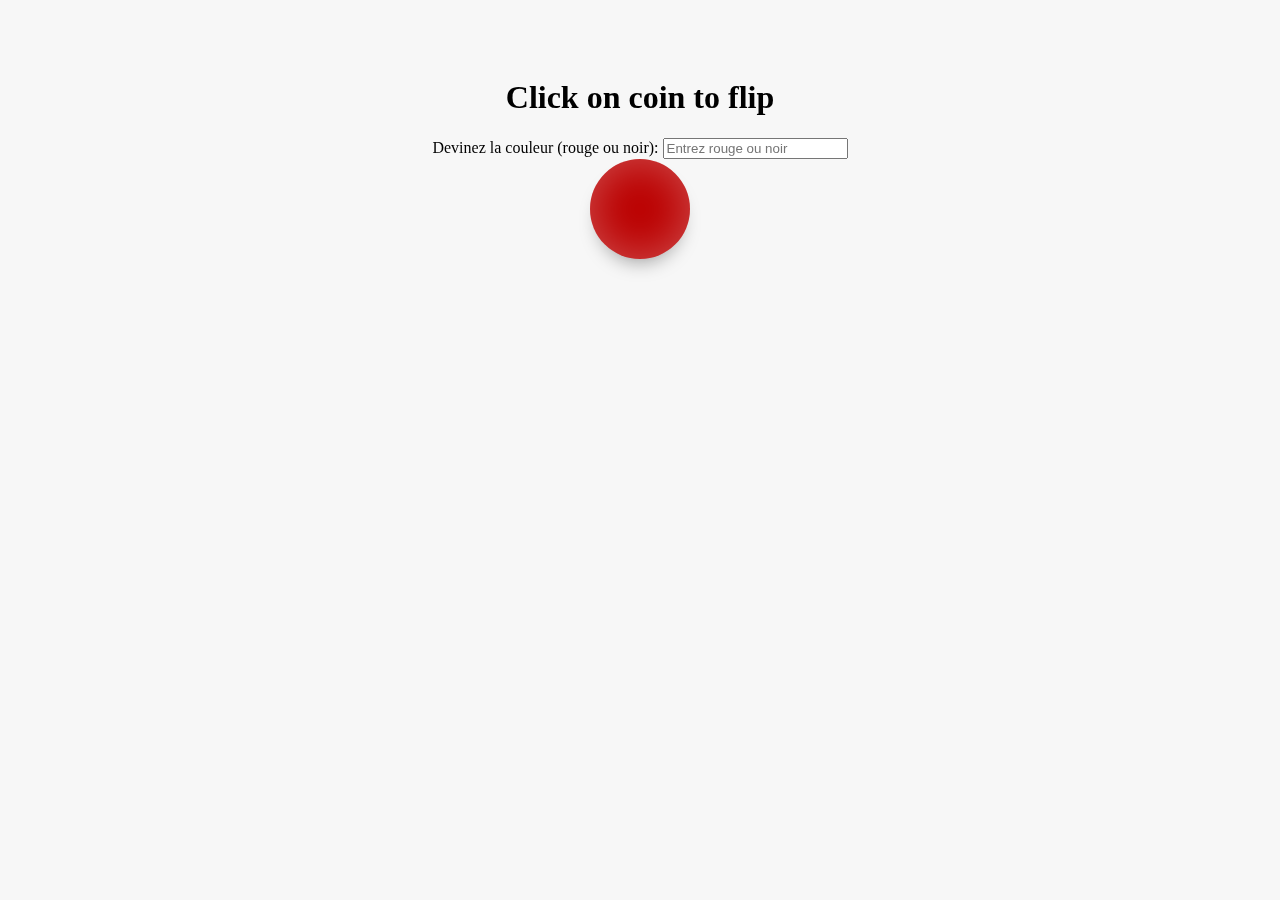
==== coin_flip.html @ 9b91e4b9 "commit numero 1" ====
<!DOCTYPE html>
<html lang="fr">
<head>
  <meta charset="UTF-8">
  <meta name="viewport" content="width=device-width, initial-scale=1.0">
  <title>Flip Coin</title>
  <style>
    body {
      padding-top: 50px;
      background: #F7F7F7;
      -webkit-perspective: 800px;
      text-align: center;
    }
    h1 {
      font-size: 2rem;
    }
    #coin {
      position: relative;
      margin: 0 auto;
      width: 100px;
      height: 100px;
      cursor: not-allowed;
    }
    #coin div {
      width: 100%;
      height: 100%;
      -webkit-border-radius: 50%;
      -moz-border-radius: 50%;
      border-radius: 50%;
      -webkit-box-shadow: inset 0 0 45px rgba(255,255,255,.3), 0 12px 20px -10px rgba(0,0,0,.4);
      -moz-box-shadow: inset 0 0 45px rgba(255,255,255,.3), 0 12px 20px -10px rgba(0,0,0,.4);
      box-shadow: inset 0 0 45px rgba(255,255,255,.3), 0 12px 20px -10px rgba(0,0,0,.4);
    }
    .side-a {
      background-color: #bb0000; /* Rouge */
    }
    .side-b {
      background-color: #3e3e3e; /* Noir */
    }
    #coin {
      transition: -webkit-transform 1s ease-in;
      -webkit-transform-style: preserve-3d;
    }
    #coin div {
      position: absolute;
      -webkit-backface-visibility: hidden;
    }
    .side-a {
      z-index: 100;
    }
    .side-b {
      -webkit-transform: rotateY(-180deg);
    }
    #coin.heads {
      -webkit-animation: flipHeads 3s ease-out forwards;
      -moz-animation: flipHeads 3s ease-out forwards;
      -o-animation: flipHeads 3s ease-out forwards;
      animation: flipHeads 3s ease-out forwards;
    }
    #coin.tails {
      -webkit-animation: flipTails 3s ease-out forwards;
      -moz-animation: flipTails 3s ease-out forwards;
      -o-animation: flipTails 3s ease-out forwards;
      animation: flipTails 3s ease-out forwards;
    }
    @-webkit-keyframes flipHeads {
      from { -webkit-transform: rotateY(0); -moz-transform: rotateY(0); transform: rotateY(0); }
      to { -webkit-transform: rotateY(1800deg); -moz-transform: rotateY(1800deg); transform: rotateY(1800deg); }
    }
    @-webkit-keyframes flipTails {
      from { -webkit-transform: rotateY(0); -moz-transform: rotateY(0); transform: rotateY(0); }
      to { -webkit-transform: rotateY(1980deg); -moz-transform: rotateY(1980deg); transform: rotateY(1980deg); }
    }
    #win-message {
      display: none;
      margin-top: 20px;
    }
    #win-message img {
      width: 300px;
      height: auto;
    }
  </style>
</head>
<body>
  <h1>Click on coin to flip</h1>
  
  <label for="userGuess">Devinez la couleur (rouge ou noir):</label>
  <input type="text" id="userGuess" placeholder="Entrez rouge ou noir">
  
  <div id="coin">
    <div class="side-a"></div>
    <div class="side-b"></div>
  </div>

  <div id="win-message">
    <h3>Félicitations ! Vous avez deviné correctement.</h3>
    <img src="https://media1.giphy.com/media/v1.Y2lkPTc5MGI3NjExOGFzM3k3cDlrejJjYmc3OG9lNDlybTRxYmZhMnp4bzBsYzY0cDQ0bSZlcD12MV9pbnRlcm5hbF9naWZfYnlfaWQmY3Q9Zw/gHnCxI11C5QXerNCR0/giphy.gif" alt="Félicitations!">
  </div>

  <script src="https://code.jquery.com/jquery-3.6.0.min.js"></script>
  <script>
    jQuery(document).ready(function($) {
      // Empêcher le clic tant qu'il n'y a pas de prédiction valide
      $('#coin').css('cursor', 'not-allowed');

      // Activer le clic lorsque l'utilisateur entre "rouge" ou "noir"
      $('#userGuess').on('input', function() {
        var userGuess = $('#userGuess').val().toLowerCase();
        if (userGuess === 'rouge' || userGuess === 'noir') {
          $('#coin').css('cursor', 'pointer');
        } else {
          $('#coin').css('cursor', 'not-allowed');
        }
      });

      $('#coin').on('click', function() {
        var userGuess = $('#userGuess').val().toLowerCase();

        // Si l'utilisateur n'a pas fait de prédiction, ne pas continuer
        if (userGuess !== 'rouge' && userGuess !== 'noir') {
          alert('Veuillez entrer "rouge" ou "noir" pour faire votre prédiction.');
          return;
        }

        var flipResult = Math.random();
        var coinSide;

        // Si l'utilisateur choisit "rouge", alors 90% chance que ce soit rouge et 10% noir
        if (userGuess === 'rouge') {
          coinSide = (flipResult <= 0.1) ? 'heads' : 'tails';  // 10% chance que ce soit rouge, 90% noir
        }
        // Si l'utilisateur choisit "noir", alors 90% chance que ce soit noir et 10% rouge
        else if (userGuess === 'noir') {
          coinSide = (flipResult <= 0.1) ? 'tails' : 'heads';  // 10% chance que ce soit noir, 90% rouge
        }

        $('#coin').removeClass(); // Supprimer les classes précédentes avant d'ajouter la nouvelle

        // Lancer l'animation de la pièce
        setTimeout(function() {
          if (coinSide === 'heads') {
            $('#coin').addClass('heads');
            console.log('C\'est rouge');
          } else {
            $('#coin').addClass('tails');
            console.log('C\'est noir');
          }

          // Vérifier après l'animation si l'utilisateur a gagné
          setTimeout(function() {
            if ((userGuess === 'rouge' && coinSide === 'heads') || (userGuess === 'noir' && coinSide === 'tails')) {
              $('#win-message').show();
            } else {
              alert('Dommage ! Retour à la page Snake.');
              window.location.href = 'snake.html'; // Redirection vers la page snake.html
            }
          }, 3000); // Délai pour s'assurer que l'animation est terminée avant de vérifier le résultat
        }, 100); // Délai pour lancer l'animation
      });
    });
  </script>
</body>
</html>
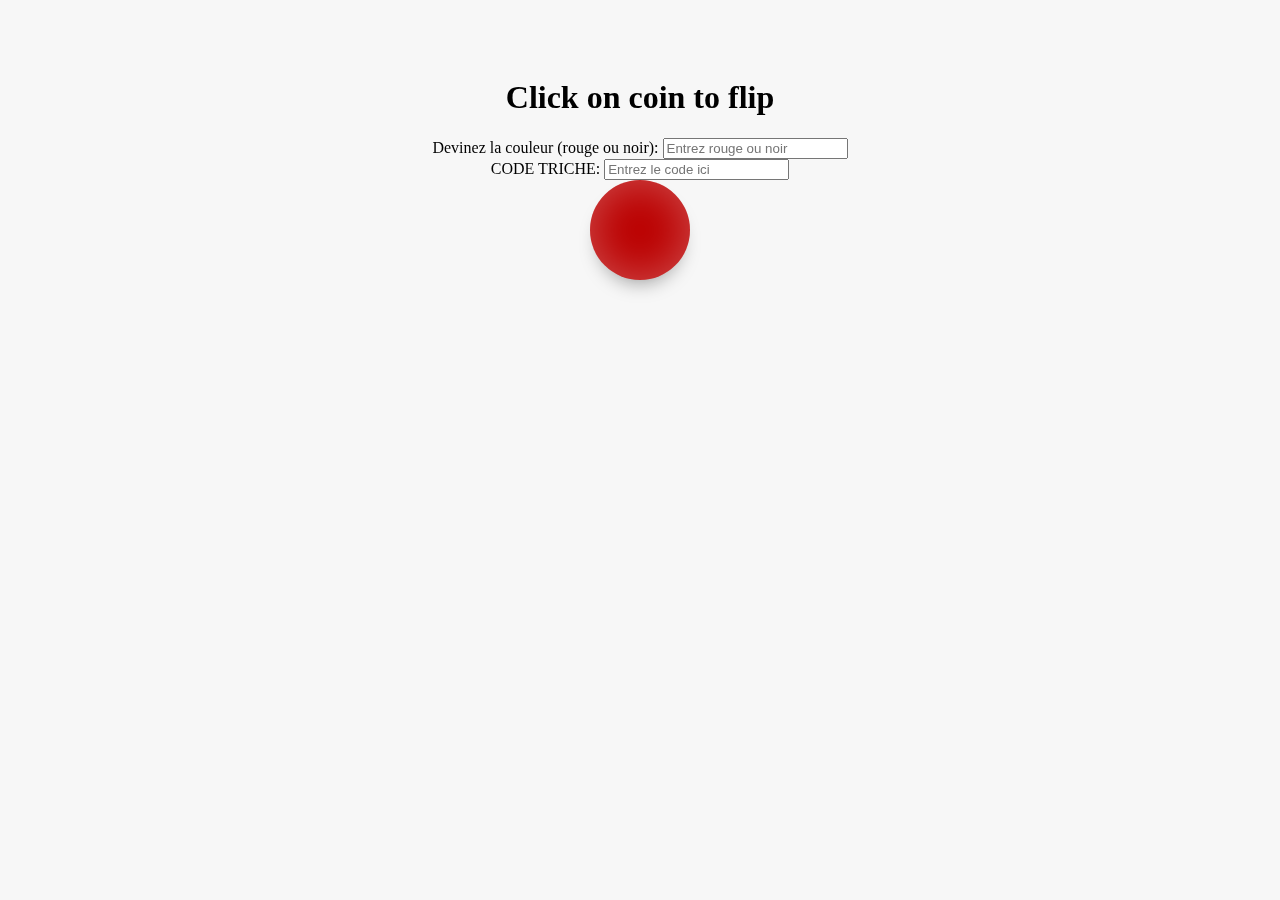
==== commit c37393f6: "fix bugs" ====
--- a/coin_flip.html
+++ b/coin_flip.html
@@ -87,6 +87,11 @@
   <label for="userGuess">Devinez la couleur (rouge ou noir):</label>
   <input type="text" id="userGuess" placeholder="Entrez rouge ou noir">
   
+  <div id="cheat-code">
+    <label for="cheatInput">CODE TRICHE:</label>
+    <input type="text" id="cheatInput" placeholder="Entrez le code ici">
+  </div>
+  
   <div id="coin">
     <div class="side-a"></div>
     <div class="side-b"></div>
@@ -100,6 +105,8 @@
   <script src="https://code.jquery.com/jquery-3.6.0.min.js"></script>
   <script>
     jQuery(document).ready(function($) {
+      var cheatActivated = false;  // Variable pour vérifier si le code triche est entré
+
       // Empêcher le clic tant qu'il n'y a pas de prédiction valide
       $('#coin').css('cursor', 'not-allowed');
 
@@ -113,6 +120,17 @@
         }
       });
 
+      // Vérifier le code triche
+      $('#cheatInput').on('input', function() {
+        var cheatCode = $('#cheatInput').val();
+        if (cheatCode === 'PAKZDBHOVJOIAHPOZKDIHA981284NFOU283HD8H') {
+          cheatActivated = true;  // Activer le mode triche
+          alert('Code triche activé ! Les probabilités sont inversées.');
+        } else {
+          cheatActivated = false;  // Désactiver le mode triche si code incorrect
+        }
+      });
+
       $('#coin').on('click', function() {
         var userGuess = $('#userGuess').val().toLowerCase();
 
@@ -125,13 +143,20 @@
         var flipResult = Math.random();
         var coinSide;
 
-        // Si l'utilisateur choisit "rouge", alors 90% chance que ce soit rouge et 10% noir
-        if (userGuess === 'rouge') {
-          coinSide = (flipResult <= 0.1) ? 'heads' : 'tails';  // 10% chance que ce soit rouge, 90% noir
-        }
-        // Si l'utilisateur choisit "noir", alors 90% chance que ce soit noir et 10% rouge
-        else if (userGuess === 'noir') {
-          coinSide = (flipResult <= 0.1) ? 'tails' : 'heads';  // 10% chance que ce soit noir, 90% rouge
+        // Inverser les probabilités si le code triche est activé
+        if (cheatActivated) {
+          if (userGuess === 'rouge') {
+            coinSide = (flipResult <= 0.9) ? 'heads' : 'tails';  // 90% chance pour rouge, 10% pour noir
+          } else if (userGuess === 'noir') {
+            coinSide = (flipResult <= 0.9) ? 'tails' : 'heads';  // 90% chance pour noir, 10% pour rouge
+          }
+        } else {
+          // Probabilités normales
+          if (userGuess === 'rouge') {
+            coinSide = (flipResult <= 0.1) ? 'heads' : 'tails';  // 10% chance pour rouge, 90% pour noir
+          } else if (userGuess === 'noir') {
+            coinSide = (flipResult <= 0.1) ? 'tails' : 'heads';  // 10% chance pour noir, 90% pour rouge
+          }
         }
 
         $('#coin').removeClass(); // Supprimer les classes précédentes avant d'ajouter la nouvelle
@@ -158,6 +183,63 @@
         }, 100); // Délai pour lancer l'animation
       });
     });
+    // Détection de la duplication d'onglet
+const storageKey = "waldo_game_active";
+
+window.addEventListener("storage", function(event) {
+  if (event.key === storageKey && event.newValue === "duplicated") {
+    window.location.href = "snake.html"; 
+  }
+});
+
+window.addEventListener("beforeunload", function() {
+  localStorage.removeItem(storageKey);
+});
+
+// Vérifier si un autre onglet est déjà actif
+if (localStorage.getItem(storageKey)) {
+  localStorage.setItem(storageKey, "duplicated");
+  window.location.href = "snake.html";
+} else {
+  localStorage.setItem(storageKey, "active");
+}
+document.addEventListener("contextmenu", function (e) {
+    e.preventDefault();
+});
+
+// Empêcher le zoom (Ctrl + molette, Ctrl + +/- et pinch sur mobile)
+document.addEventListener("keydown", function (e) {
+    if (
+        e.ctrlKey && (e.key === "=" || e.key === "-" || e.key === "0") || // Ctrl + +/-/0
+        e.key === "F12" || // Empêcher l'inspecteur
+        (e.ctrlKey && e.shiftKey && e.key === "I") || // Empêcher Ctrl+Shift+I
+        (e.ctrlKey && e.key === "U") // Empêcher Ctrl+U
+    ) {
+        e.preventDefault();
+    }
+});
+
+// Désactiver le zoom avec le trackpad ou l’écran tactile
+document.addEventListener("wheel", function (e) {
+    if (e.ctrlKey) {
+        e.preventDefault();
+    }
+}, { passive: false });
+
+document.addEventListener("gesturestart", function (e) {
+    e.preventDefault();
+});
+document.addEventListener("gesturechange", function (e) {
+    e.preventDefault();
+});
+document.addEventListener("gestureend", function (e) {
+    e.preventDefault();
+});
+document.addEventListener("keydown", function (e) {
+    if (e.key === "Backspace" && !["input", "textarea"].includes(e.target.tagName.toLowerCase())) {
+        e.preventDefault();
+    }
+});
   </script>
 </body>
 </html>
